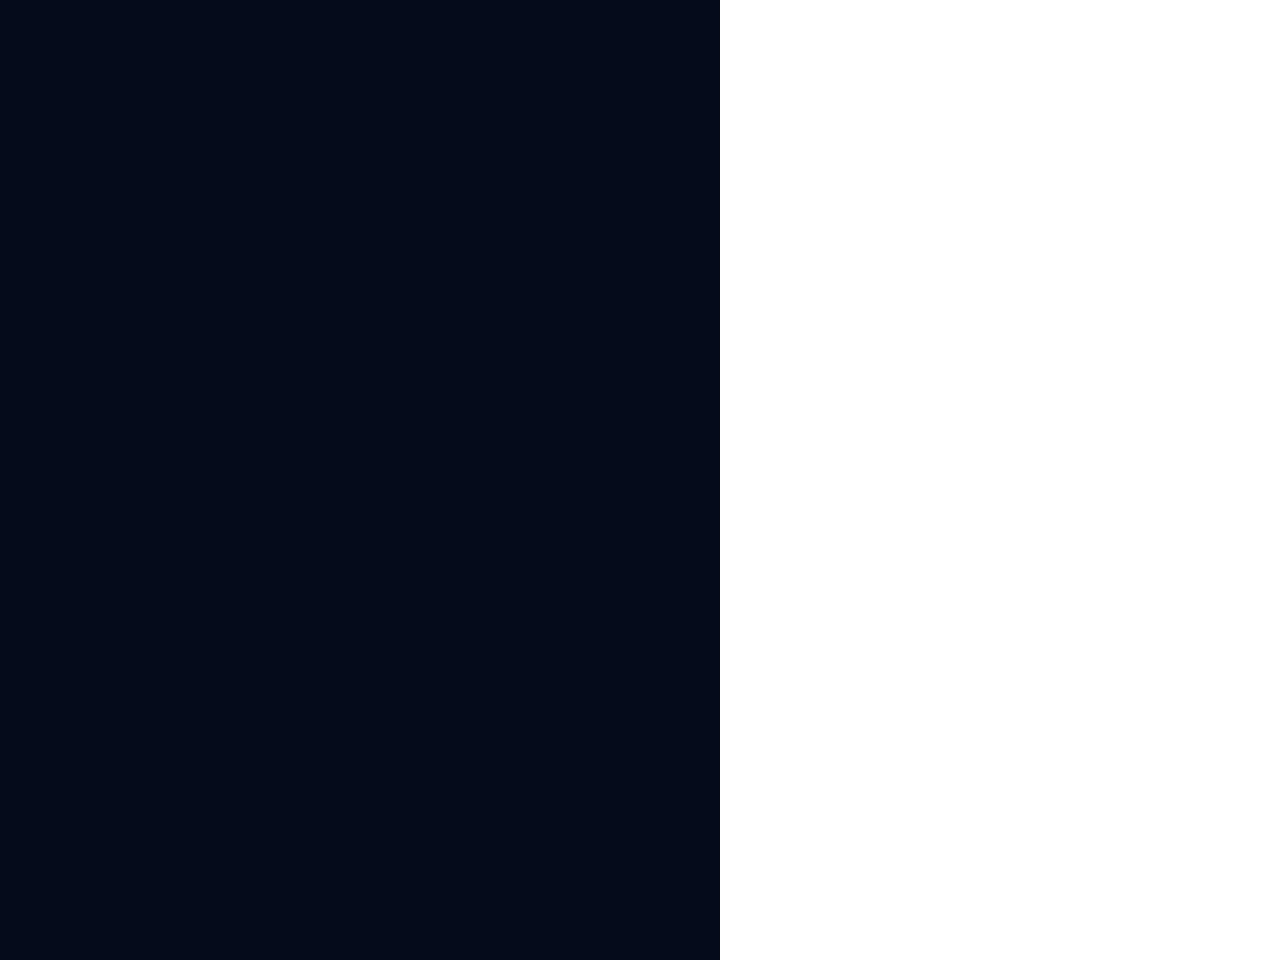
==== games/word-blaster/index.html @ 02e6c729 "initial commit" ====
<!DOCTYPE html>
<!--
	NOTES:
	1. All tokens are represented by '$' sign in the template.
	2. You can write your code only wherever mentioned.
	3. All occurrences of existing tokens will be replaced by their appropriate values.
	4. Blank lines will be removed automatically.
	5. Remove unnecessary comments before creating your template.
-->
<html>
<head>
<meta charset="UTF-8">
<meta name="authoring-tool" content="Adobe_Animate_CC">
<title>Word_Blaster_Typing_Game</title>
<!-- write your code here -->
<script src="https://code.createjs.com/1.0.0/createjs.min.js"></script>
<script src="Word_Blaster_Typing_Game.js?1794287733523"></script>
<script>
var canvas, stage, exportRoot, anim_container, dom_overlay_container, fnStartAnimation;
function init() {
	canvas = document.getElementById("canvas");
	anim_container = document.getElementById("animation_container");
	dom_overlay_container = document.getElementById("dom_overlay_container");
	var comp=AdobeAn.getComposition("0FB712B32253CF4C8855F82BF090EC28");
	var lib=comp.getLibrary();
	handleComplete({},comp);
}
function handleComplete(evt,comp) {
	//This function is always called, irrespective of the content. You can use the variable "stage" after it is created in token create_stage.
	var lib=comp.getLibrary();
	var ss=comp.getSpriteSheet();
	exportRoot = new lib.Activity7_Word_Blaster_Typing_Game();
	stage = new lib.Stage(canvas);
	stage.enableMouseOver();	
	//Registers the "tick" event listener.
	fnStartAnimation = function() {
		stage.addChild(exportRoot);
		createjs.Ticker.framerate = lib.properties.fps;
		createjs.Ticker.addEventListener("tick", stage);
	}	    
	//Code to support hidpi screens and responsive scaling.
	AdobeAn.makeResponsive(true,'both',true,1,[canvas,anim_container,dom_overlay_container]);	
	AdobeAn.compositionLoaded(lib.properties.id);
	fnStartAnimation();
}
</script>
<!-- write your code here -->
</head>
<body onload="init();" style="margin:0px;">
	<div id="animation_container" style="background-color:rgba(6, 10, 28, 1.00); width:720px; height:960px">
		<canvas id="canvas" width="720" height="960" style="position: absolute; display: block; background-color:rgba(6, 10, 28, 1.00);"></canvas>
		<div id="dom_overlay_container" style="pointer-events:none; overflow:hidden; width:720px; height:960px; position: absolute; left: 0px; top: 0px; display: block;">
		</div>
	</div>
</body>
</html>
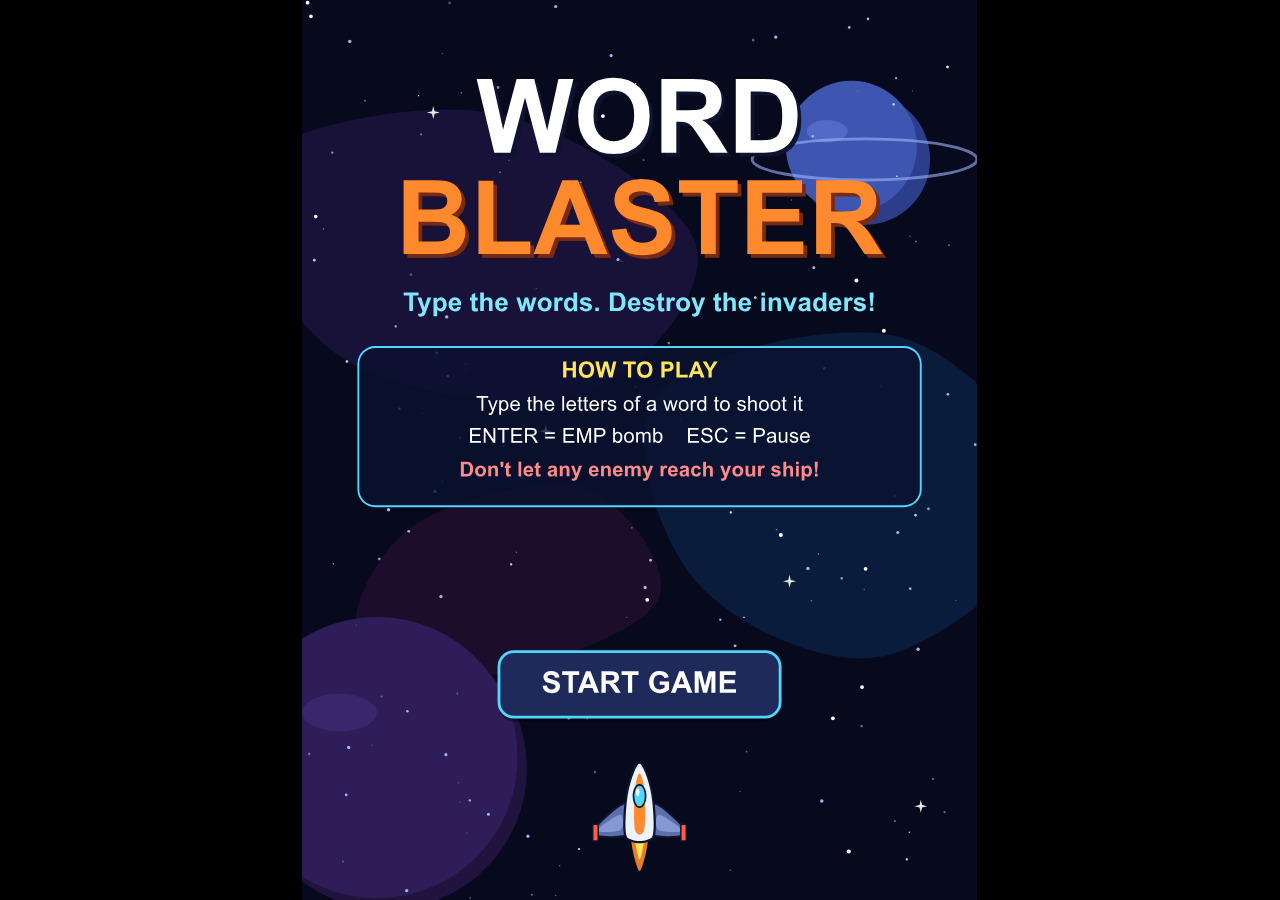
==== commit 0a2cf125: "Add artworks, magazine pages, game fixes and new design" ====
--- a/games/word-blaster/index.html
+++ b/games/word-blaster/index.html
@@ -13,7 +13,22 @@
 <meta name="authoring-tool" content="Adobe_Animate_CC">
 <title>Word_Blaster_Typing_Game</title>
 <!-- write your code here -->
-<script src="https://code.createjs.com/1.0.0/createjs.min.js"></script>
+<meta name="viewport" content="width=device-width, initial-scale=1, maximum-scale=1">
+<!-- CreateJS is stored locally so the game works even if the CDN is slow or blocked -->
+<script src="lib/createjs.min.js"></script>
+<script>if (!window.createjs) document.write('<script src="https://code.createjs.com/1.0.0/createjs.min.js"><\/script>');</script>
+<style>
+	html,body{margin:0;overflow:hidden;width:100%;height:100%;background:#060a1c}
+	/* Helpers added for the portfolio: focus hint + phone keyboard */
+	#focusHint{position:fixed;left:50%;bottom:18px;transform:translateX(-50%);z-index:20;display:none;
+		font:600 15px/1 Arial,sans-serif;color:#0b1430;background:#7fe7ff;padding:10px 16px;border-radius:999px;
+		box-shadow:0 6px 18px rgba(0,0,0,.4);cursor:pointer;white-space:nowrap}
+	body.blurred #focusHint{display:block}
+	#typeBtn{position:fixed;right:12px;bottom:12px;z-index:20;display:none;font:700 15px/1 Arial,sans-serif;color:#fff;
+		background:rgba(127,231,255,.18);border:2px solid #7fe7ff;padding:11px 14px;border-radius:12px}
+	body.touch #typeBtn{display:block}
+	#mobileType{position:fixed;left:0;bottom:0;width:1px;height:1px;opacity:0;border:0;padding:0;font-size:16px;z-index:-1}
+</style>
 <script src="Word_Blaster_Typing_Game.js?1794287733523"></script>
 <script>
 var canvas, stage, exportRoot, anim_container, dom_overlay_container, fnStartAnimation;
@@ -52,5 +67,48 @@
 		<div id="dom_overlay_container" style="pointer-events:none; overflow:hidden; width:720px; height:960px; position: absolute; left: 0px; top: 0px; display: block;">
 		</div>
 	</div>
+
+	<div id="focusHint">Click the game to keep typing</div>
+	<button id="typeBtn" type="button">⌨ Type</button>
+	<input id="mobileType" type="text" autocapitalize="off" autocomplete="off" autocorrect="off" spellcheck="false" aria-label="Type the words here">
+
+	<script>
+	/* ---- Keyboard focus: show a hint when the game is not receiving keys ---- */
+	(function () {
+		var body = document.body;
+		var touch = matchMedia('(hover: none), (pointer: coarse)').matches;
+		if (touch) body.classList.add('touch');
+
+		if (!touch) {
+			addEventListener('blur', function () { body.classList.add('blurred'); });
+			addEventListener('focus', function () { body.classList.remove('blurred'); });
+			document.addEventListener('mousedown', function () { window.focus(); });
+			document.getElementById('focusHint').addEventListener('click', function () { window.focus(); });
+		}
+
+		/* ---- Phones/tablets: open the on-screen keyboard and pass letters to the game ---- */
+		var inp = document.getElementById('mobileType');
+		function sendKey(key) { document.dispatchEvent(new KeyboardEvent('keydown', { key: key, bubbles: true })); }
+		function openKeyboard() { inp.focus({ preventScroll: true }); }
+		var realKeyDown = false;
+		// A hardware keyboard sends real letter keys, which already reach the game.
+		inp.addEventListener('keydown', function (e) {
+			realKeyDown = e.key && e.key.length === 1 && e.key !== 'Unidentified';
+		});
+		inp.addEventListener('input', function () {
+			var v = inp.value; inp.value = '';
+			if (realKeyDown) { realKeyDown = false; return; }
+			for (var i = 0; i < v.length; i++) {
+				var ch = v.charAt(i).toLowerCase();
+				if (ch >= 'a' && ch <= 'z') sendKey(ch);
+			}
+		});
+		if (touch) {
+			document.getElementById('typeBtn').addEventListener('click', openKeyboard);
+			// Tapping the game (e.g. START GAME) also opens the keyboard
+			document.getElementById('canvas').addEventListener('touchend', function () { setTimeout(openKeyboard, 50); });
+		}
+	})();
+	</script>
 </body>
 </html>
